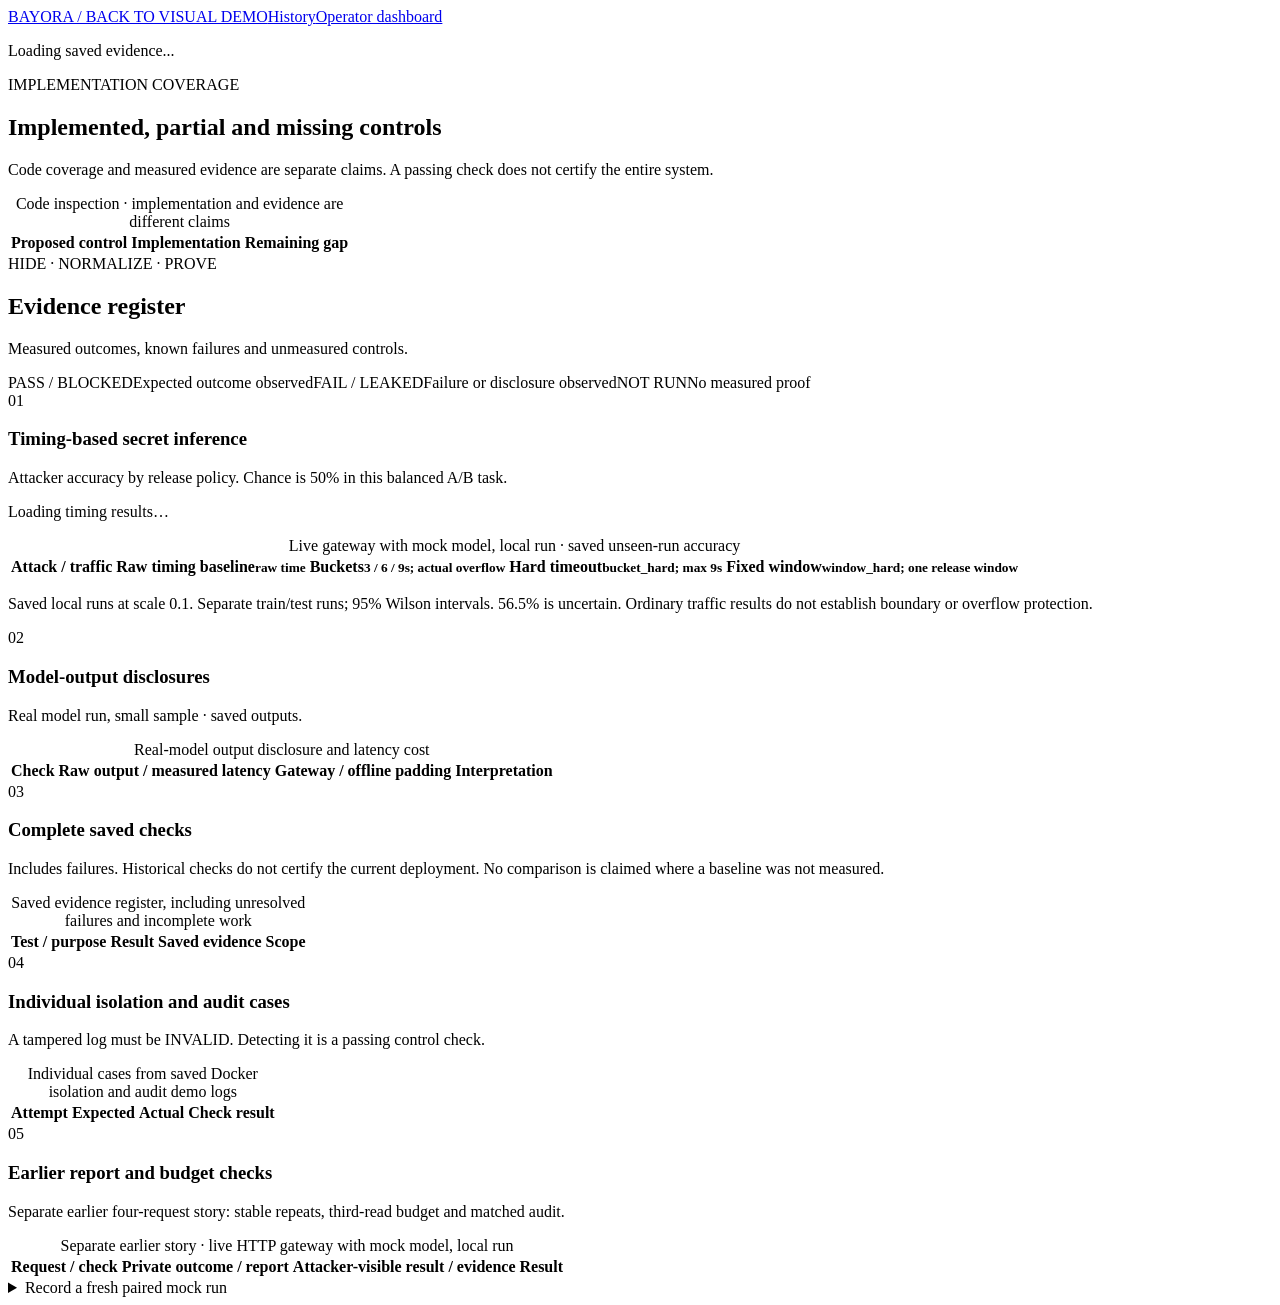
==== prototype/dashboard/static/evidence.html @ a769727d "Round 2: measured matrix, attack suite, real run, History/Why pages, window_hard continue - Timing m" ====
<!doctype html><html lang="en"><head><meta charset="utf-8"><meta name="viewport" content="width=device-width,initial-scale=1"><title>Evidence | BAYORA</title><link rel="stylesheet" href="/static/story.css"><link rel="stylesheet" href="/static/simple.css"><link rel="stylesheet" href="/static/duel.css"><script src="/static/scenes.js" defer></script><script src="/static/report.js" defer></script><script src="/static/evidence.js" defer></script></head><body><main><nav class="simple-header"><a class="brand" href="/story">BAYORA / BACK TO VISUAL DEMO</a><a href="/history">History</a><a href="/">Operator dashboard</a></nav><p id="connection">Loading saved evidence...</p><section class="coverage-section" aria-labelledby="coverage-title"><span class="eyebrow">IMPLEMENTATION COVERAGE</span><h2 id="coverage-title">Implemented, partial and missing controls</h2><p>Code coverage and measured evidence are separate claims. A passing check does not certify the entire system.</p><div class="table-scroll"><table class="evidence-table"><caption>Code inspection · implementation and evidence are different claims</caption><thead><tr><th scope="col">Proposed control</th><th scope="col">Implementation</th><th scope="col">Remaining gap</th></tr></thead><tbody id="coverage-results"></tbody></table></div></section>

<section class="full-report" aria-labelledby="report-title">
<div class="report-heading"><span class="eyebrow">HIDE · NORMALIZE · PROVE</span><h2 id="report-title">Evidence register</h2><p>Measured outcomes, known failures and unmeasured controls.</p></div>
<div class="report-legend"><span class="result-pill good">PASS / BLOCKED</span><span>Expected outcome observed</span><span class="result-pill bad">FAIL / LEAKED</span><span>Failure or disclosure observed</span><span class="result-pill waiting">NOT RUN</span><span>No measured proof</span></div>
<article class="report-section"><div class="report-section-title"><span>01</span><div><h3>Timing-based secret inference</h3><p>Attacker accuracy by release policy. Chance is 50% in this balanced A/B task.</p></div></div>
<p class="report-context" id="matrix-summary">Loading timing results…</p>
<div class="table-scroll"><table class="evidence-table timing-table"><caption>Live gateway with mock model, local run · saved unseen-run accuracy</caption><thead><tr><th scope="col">Attack / traffic</th><th scope="col">Raw timing baseline<small>raw time</small></th><th scope="col">Buckets<small>3 / 6 / 9s; actual overflow</small></th><th scope="col">Hard timeout<small>bucket_hard; max 9s</small></th><th scope="col">Fixed window<small>window_hard; one release window</small></th></tr></thead><tbody id="timing-results"></tbody></table></div>
<p class="report-context">Saved local runs at scale 0.1. Separate train/test runs; 95% Wilson intervals. 56.5% is uncertain. Ordinary traffic results do not establish boundary or overflow protection.</p></article>
<article class="report-section"><div class="report-section-title"><span>02</span><div><h3>Model-output disclosures</h3><p id="real-scope">Real model run, small sample · saved outputs.</p></div></div>
<div class="table-scroll"><table class="evidence-table"><caption>Real-model output disclosure and latency cost</caption><thead><tr><th scope="col">Check</th><th scope="col">Raw output / measured latency</th><th scope="col">Gateway / offline padding</th><th scope="col">Interpretation</th></tr></thead><tbody id="real-results"></tbody></table></div></article>
<article class="report-section"><div class="report-section-title"><span>03</span><div><h3>Complete saved checks</h3><p>Includes failures. Historical checks do not certify the current deployment. No comparison is claimed where a baseline was not measured.</p></div></div>
<div class="table-scroll"><table class="evidence-table"><caption>Saved evidence register, including unresolved failures and incomplete work</caption><thead><tr><th scope="col">Test / purpose</th><th scope="col">Result</th><th scope="col">Saved evidence</th><th scope="col">Scope</th></tr></thead><tbody id="check-results"></tbody></table></div></article>
<article class="report-section"><div class="report-section-title"><span>04</span><div><h3>Individual isolation and audit cases</h3><p>A tampered log must be INVALID. Detecting it is a passing control check.</p></div></div>
<div class="table-scroll"><table class="evidence-table"><caption>Individual cases from saved Docker isolation and audit demo logs</caption><thead><tr><th scope="col">Attempt</th><th scope="col">Expected</th><th scope="col">Actual</th><th scope="col">Check result</th></tr></thead><tbody id="case-results"></tbody></table></div></article>
<article class="report-section"><div class="report-section-title"><span>05</span><div><h3>Earlier report and budget checks</h3><p>Separate earlier four-request story: stable repeats, third-read budget and matched audit.</p></div></div>
<div class="table-scroll"><table class="evidence-table"><caption>Separate earlier story · live HTTP gateway with mock model, local run</caption><thead><tr><th scope="col">Request / check</th><th scope="col">Private outcome / report</th><th scope="col">Attacker-visible result / evidence</th><th scope="col">Result</th></tr></thead><tbody id="story-results"></tbody></table></div></article>
</section>
<details class="simple-proof"><summary>Record a fresh paired mock run</summary><p>Eight HTTP submissions; no real model API calls.</p><button id="record" disabled>Record paired run</button><p id="record-status"></p></details></main></body></html>
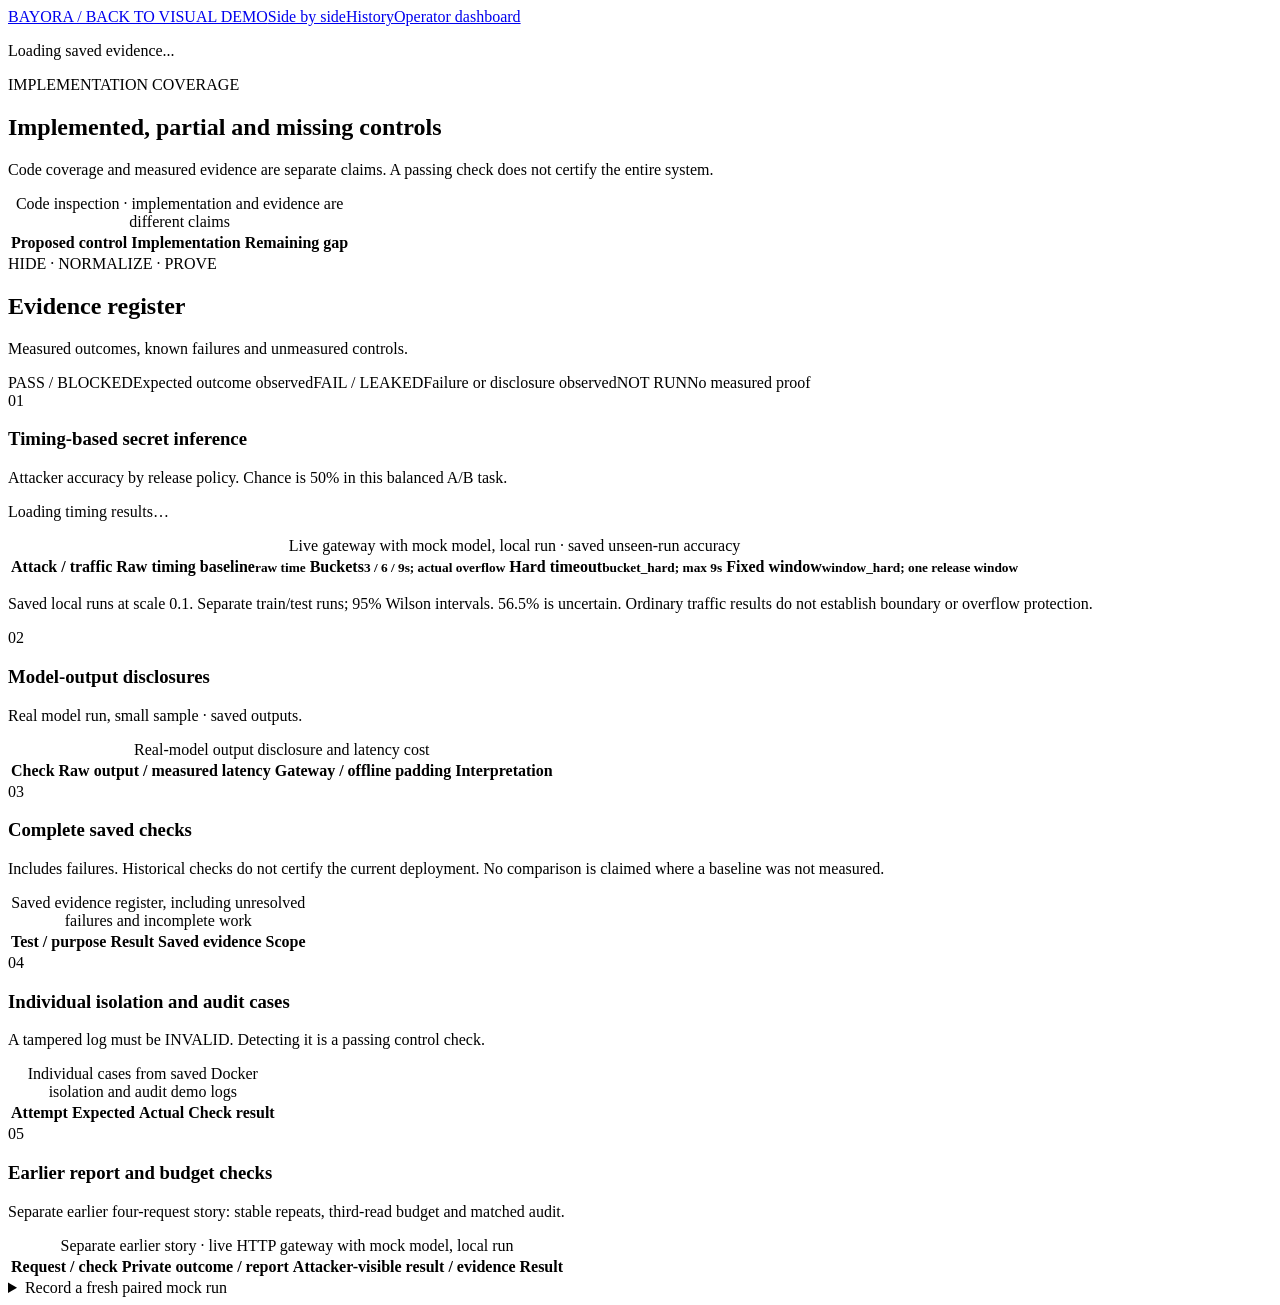
==== commit 30446a69: "Step 3: side-by-side story view (/duel) with recorded raw vs window_hard+continue run duel_run recor" ====
--- a/prototype/dashboard/static/evidence.html
+++ b/prototype/dashboard/static/evidence.html
@@ -1,4 +1,4 @@
-<!doctype html><html lang="en"><head><meta charset="utf-8"><meta name="viewport" content="width=device-width,initial-scale=1"><title>Evidence | BAYORA</title><link rel="stylesheet" href="/static/story.css"><link rel="stylesheet" href="/static/simple.css"><link rel="stylesheet" href="/static/duel.css"><script src="/static/scenes.js" defer></script><script src="/static/report.js" defer></script><script src="/static/evidence.js" defer></script></head><body><main><nav class="simple-header"><a class="brand" href="/story">BAYORA / BACK TO VISUAL DEMO</a><a href="/history">History</a><a href="/">Operator dashboard</a></nav><p id="connection">Loading saved evidence...</p><section class="coverage-section" aria-labelledby="coverage-title"><span class="eyebrow">IMPLEMENTATION COVERAGE</span><h2 id="coverage-title">Implemented, partial and missing controls</h2><p>Code coverage and measured evidence are separate claims. A passing check does not certify the entire system.</p><div class="table-scroll"><table class="evidence-table"><caption>Code inspection · implementation and evidence are different claims</caption><thead><tr><th scope="col">Proposed control</th><th scope="col">Implementation</th><th scope="col">Remaining gap</th></tr></thead><tbody id="coverage-results"></tbody></table></div></section>
+<!doctype html><html lang="en"><head><meta charset="utf-8"><meta name="viewport" content="width=device-width,initial-scale=1"><title>Evidence | BAYORA</title><link rel="stylesheet" href="/static/story.css"><link rel="stylesheet" href="/static/simple.css"><link rel="stylesheet" href="/static/duel.css"><script src="/static/scenes.js" defer></script><script src="/static/report.js" defer></script><script src="/static/evidence.js" defer></script></head><body><main><nav class="simple-header"><a class="brand" href="/story">BAYORA / BACK TO VISUAL DEMO</a><a href="/duel">Side by side</a><a href="/history">History</a><a href="/">Operator dashboard</a></nav><p id="connection">Loading saved evidence...</p><section class="coverage-section" aria-labelledby="coverage-title"><span class="eyebrow">IMPLEMENTATION COVERAGE</span><h2 id="coverage-title">Implemented, partial and missing controls</h2><p>Code coverage and measured evidence are separate claims. A passing check does not certify the entire system.</p><div class="table-scroll"><table class="evidence-table"><caption>Code inspection · implementation and evidence are different claims</caption><thead><tr><th scope="col">Proposed control</th><th scope="col">Implementation</th><th scope="col">Remaining gap</th></tr></thead><tbody id="coverage-results"></tbody></table></div></section>
 
 <section class="full-report" aria-labelledby="report-title">
 <div class="report-heading"><span class="eyebrow">HIDE · NORMALIZE · PROVE</span><h2 id="report-title">Evidence register</h2><p>Measured outcomes, known failures and unmeasured controls.</p></div>
